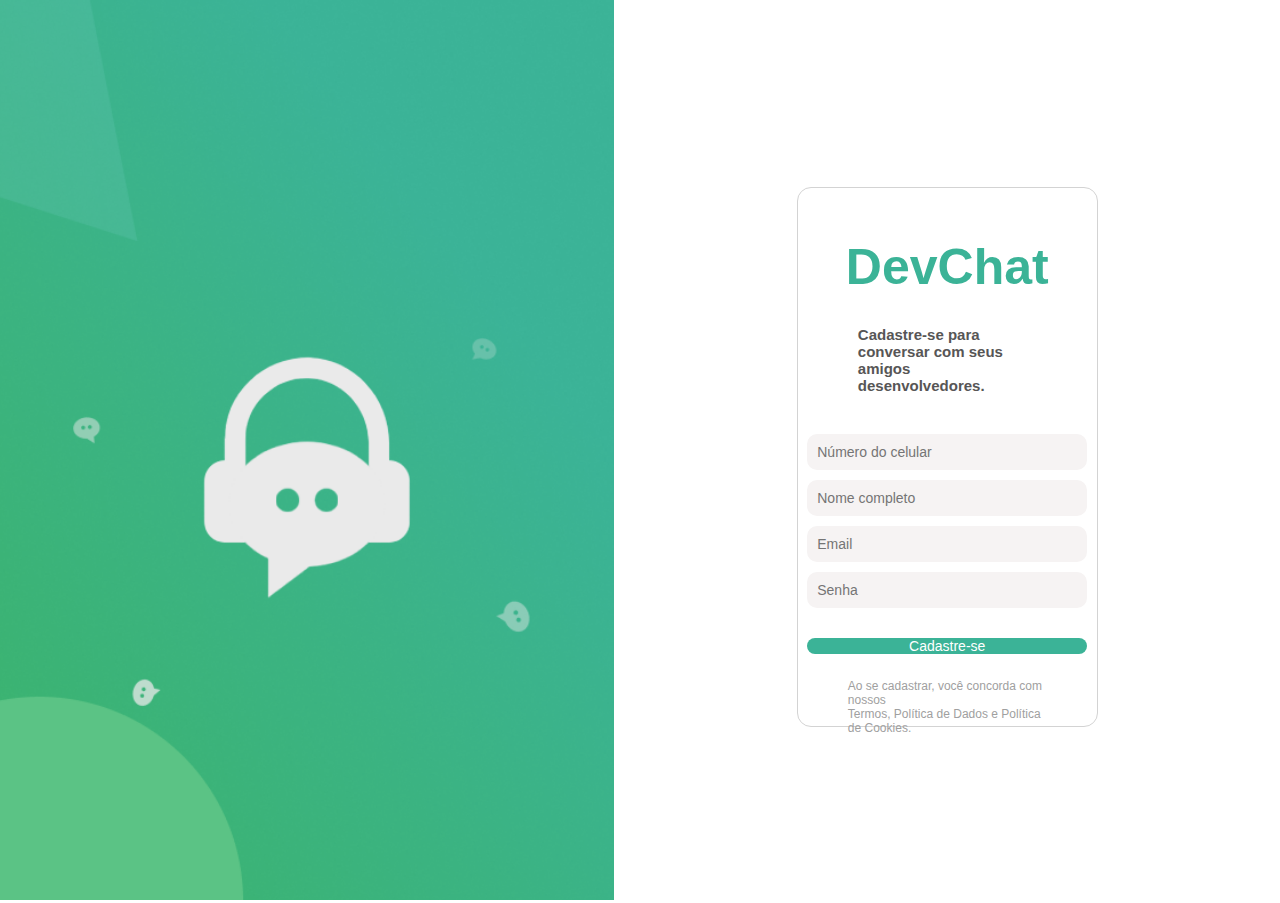
==== cadastro.html @ 74e1bdc4 "att front end bea" ====
<!DOCTYPE html>
<html lang="en">
<head>
    <meta charset="UTF-8">
    <meta name="viewport" content="width=device-width, initial-scale=1.0">
    <link rel="shortcut icon" href="insta.ico.ico" type="image/x-icon">
    <link rel="stylesheet" href="styles/cadastro.css">
    <title>DevChat</title>
</head>
<body>
    <aside>
        <img src="logoDevChat" alt="">
    </aside>
    <main class="cadastro">
        <div class="dados">
            <p class="palavra-devchat">DevChat</p>
            <p class="frase-cadastro">Cadastre-se para conversar com seus amigos desenvolvedores.</p>
            <input class="campos" type="text" placeholder="Número do celular">
            <input class="campos" type="text" placeholder="Nome completo">
            <input class="campos" type="email" placeholder="Email">
            <input class="campos" type="password" placeholder="Senha" required>
            <button class="button-cadastrar"><a href="">Cadastre-se</a></button>
            <p class="termos"> Ao se cadastrar, você concorda com nossos<br>Termos, Política de Dados e Política de Cookies.</p>
        </div>
    </main>
</body>
</html>
---- styles/cadastro.css ----
* {
  padding: 0;
  margin: 0;
  box-sizing: border-box;
  text-decoration: none;
  font-family: sans-serif;
  font-size: 14px;
}

body {
  display: flex;
  align-items: stretch;
  height: 100vh;
  margin: 0;
}

aside img {
  height: 100vh;
  align-self: center;
}

main {
  flex: 7;
  padding: 0 32px;
  display: flex;
  align-items: center;
  justify-content: center;
  flex-direction: column;
}

.cadastro {
  display: flex;
  align-items: center;
  justify-content: center;
  width: 20%;
  height: 100vh;
}

.dados {
    border: 1px solid lightgray;
    margin-top: 1rem;
    border-radius: 1rem;
    padding: 50px;
    width: 50%;
    height: 60%;
    display: flex;
    flex-direction: column;
    align-items: center;
}

.palavra-devchat {
  color: #3bb397;
  font-family: Verdana, Geneva, Tahoma, sans-serif;
  font-size: 50px;
  font-weight: bold;
  margin-bottom: 20px;
}

.frase-cadastro {
    padding: 10px;
    color: rgb(87, 86, 86);
    font-family: Verdana, Geneva, Tahoma, sans-serif;
    font-size: 15px;
    font-weight: bold;
    margin-bottom: 20px;
}

.campos {
  border: none;
  background-color: #f6f3f3;
  padding: 10px;
  border-radius: 10px;
  width: 280px;
  margin-top: 10px;
}

.button-cadastrar {
  border: none;
  background-color: #3bb397;
  display: flex;
  justify-content: center;
  align-items: center;
  border-radius: 10px;
  width: 280px;
  height: 35px;
  margin-top: 30px;
}

.button-cadastrar a {
  color: #ffffff;
  text-decoration: none;
}

.termos {
  color: rgb(160, 160, 160);
  font-size: 12px;
  margin-top: 25px;
}
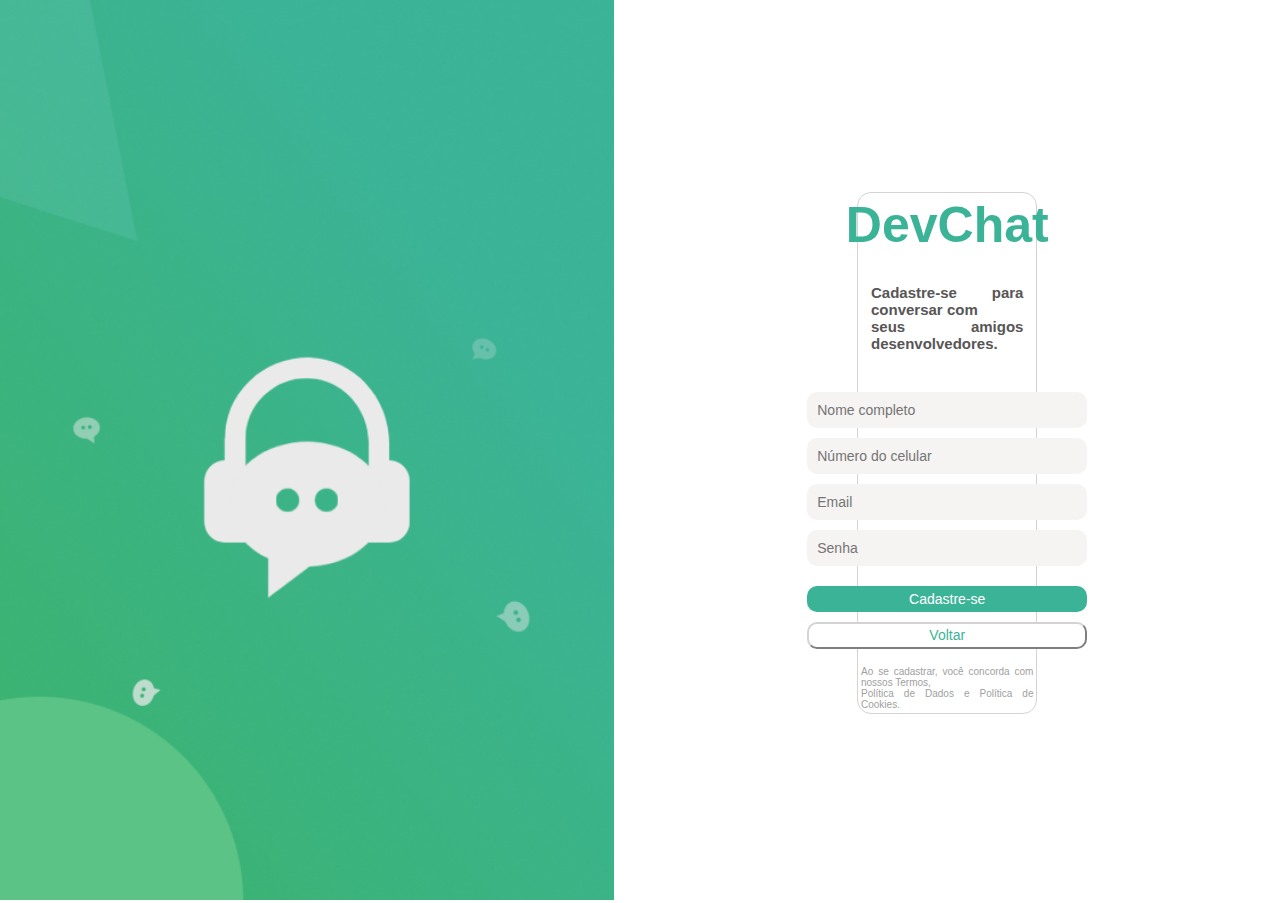
==== commit 4b486281: "att front" ====
--- a/cadastro.html
+++ b/cadastro.html
@@ -14,13 +14,14 @@
     <main class="cadastro">
         <div class="dados">
             <p class="palavra-devchat">DevChat</p>
-            <p class="frase-cadastro">Cadastre-se para conversar com seus amigos desenvolvedores.</p>
+            <p class="frase-cadastro">Cadastre-se para conversar com <br>seus amigos desenvolvedores.</p>
+            <input class="campos" type="text" placeholder="Nome completo">
             <input class="campos" type="text" placeholder="Número do celular">
-            <input class="campos" type="text" placeholder="Nome completo">
             <input class="campos" type="email" placeholder="Email">
             <input class="campos" type="password" placeholder="Senha" required>
             <button class="button-cadastrar"><a href="">Cadastre-se</a></button>
-            <p class="termos"> Ao se cadastrar, você concorda com nossos<br>Termos, Política de Dados e Política de Cookies.</p>
+            <button class="button-voltar"><a href="home.html">Voltar</a></button>
+            <p class="termos"> Ao se cadastrar, você concorda com nossos Termos,<br> Política de Dados e Política de Cookies.</p>
         </div>
     </main>
 </body>
--- a/styles/cadastro.css
+++ b/styles/cadastro.css
@@ -40,13 +40,14 @@
     border: 1px solid lightgray;
     margin-top: 1rem;
     border-radius: 1rem;
-    padding: 50px;
-    width: 50%;
-    height: 60%;
+    padding: 0.5%;
+    width: 30%;
+    height: 58%;
     display: flex;
     flex-direction: column;
     align-items: center;
-}
+    margin-top: 1%;
+  }
 
 .palavra-devchat {
   color: #3bb397;
@@ -63,6 +64,7 @@
     font-size: 15px;
     font-weight: bold;
     margin-bottom: 20px;
+    text-align: justify;
 }
 
 .campos {
@@ -83,7 +85,7 @@
   border-radius: 10px;
   width: 280px;
   height: 35px;
-  margin-top: 30px;
+  margin-top: 20px;
 }
 
 .button-cadastrar a {
@@ -91,8 +93,27 @@
   text-decoration: none;
 }
 
+.button-voltar {
+background-color: #ffffff;
+border-radius: 10px;
+border-color: lightgray;
+display: flex;
+justify-content: center;
+align-items: center;
+width: 280px;
+height: 35px;
+margin-top: 10px
+
+}
+
+.button-voltar a {
+  color: #3bb397;
+  text-decoration: none;
+}
+
 .termos {
   color: rgb(160, 160, 160);
-  font-size: 12px;
-  margin-top: 25px;
+  font-size: 10px;
+  margin-top: 10%;
+  text-align: justify;
 }
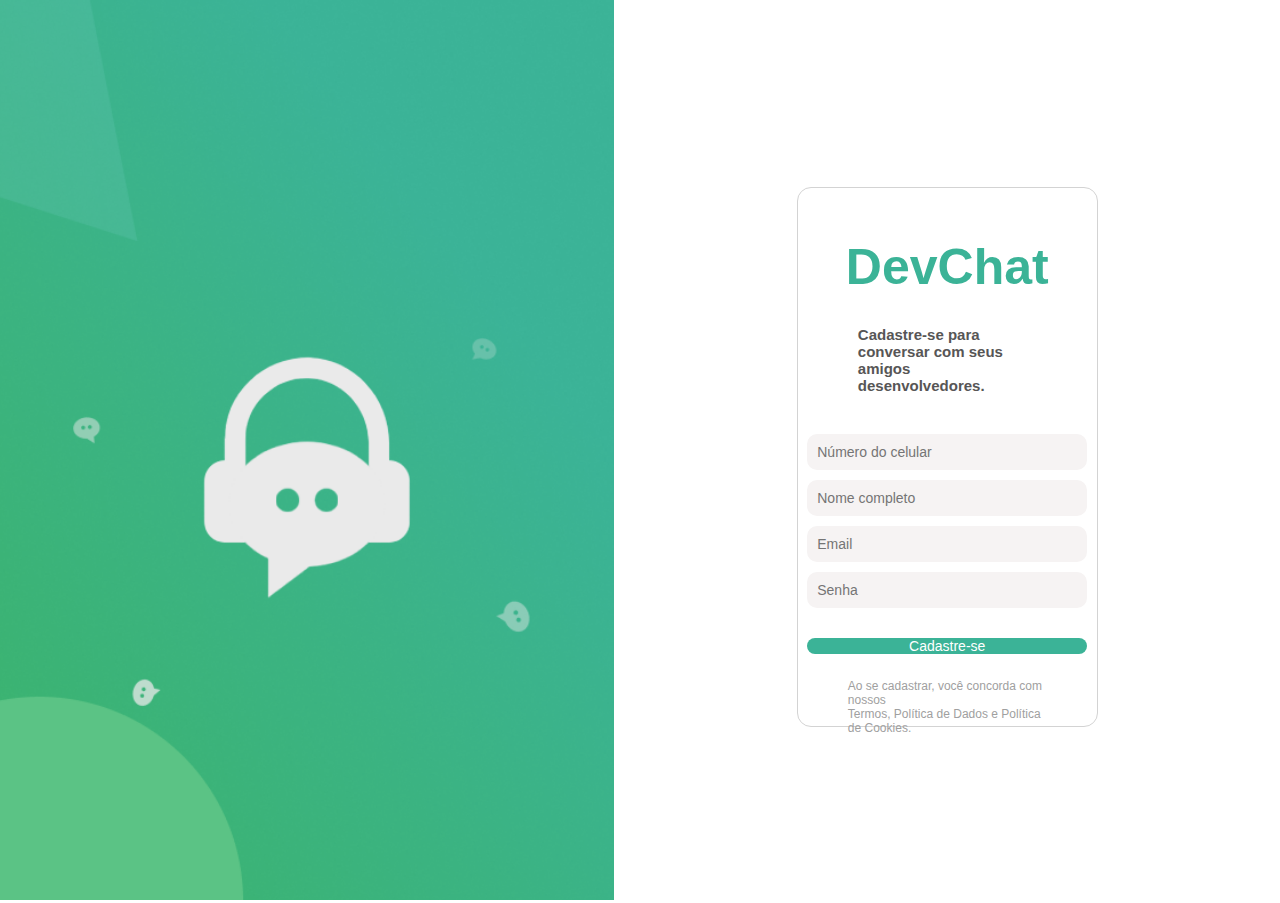
==== commit 4e6444f0: "Primeiras alterações na página home.html" ====
--- a/cadastro.html
+++ b/cadastro.html
@@ -1,28 +1,27 @@
 <!DOCTYPE html>
-<html lang="en">
+<html lang="pt-br">
 <head>
     <meta charset="UTF-8">
     <meta name="viewport" content="width=device-width, initial-scale=1.0">
     <link rel="shortcut icon" href="insta.ico.ico" type="image/x-icon">
-    <link rel="stylesheet" href="styles/cadastro.css">
+    <link rel="stylesheet" href="css/cadastro.css">
     <title>DevChat</title>
 </head>
-<body>
-    <aside>
-        <img src="logoDevChat" alt="">
-    </aside>
-    <main class="cadastro">
-        <div class="dados">
-            <p class="palavra-devchat">DevChat</p>
-            <p class="frase-cadastro">Cadastre-se para conversar com <br>seus amigos desenvolvedores.</p>
-            <input class="campos" type="text" placeholder="Nome completo">
-            <input class="campos" type="text" placeholder="Número do celular">
-            <input class="campos" type="email" placeholder="Email">
-            <input class="campos" type="password" placeholder="Senha" required>
-            <button class="button-cadastrar"><a href="">Cadastre-se</a></button>
-            <button class="button-voltar"><a href="home.html">Voltar</a></button>
-            <p class="termos"> Ao se cadastrar, você concorda com nossos Termos,<br> Política de Dados e Política de Cookies.</p>
-        </div>
-    </main>
-</body>
-</html>+    <body>
+        <aside>
+            <img src="img/logoDevChat.png" alt="">
+        </aside>
+        <main class="cadastro">
+            <div class="dados">
+                <p class="palavra-devchat">DevChat</p>
+                <p class="frase-cadastro">Cadastre-se para conversar com seus amigos desenvolvedores.</p>
+                <input class="campos" type="text" placeholder="Número do celular">
+                <input class="campos" type="text" placeholder="Nome completo">
+                <input class="campos" type="email" placeholder="Email">
+                <input class="campos" type="password" placeholder="Senha" required>
+                <button class="button-cadastrar"><a href="">Cadastre-se</a></button>
+                <p class="termos"> Ao se cadastrar, você concorda com nossos<br>Termos, Política de Dados e Política de Cookies.</p>
+            </div>
+        </main>
+    </body>
+</html>
--- a/css/cadastro.css
+++ b/css/cadastro.css
@@ -0,0 +1,98 @@
+* {
+  padding: 0;
+  margin: 0;
+  box-sizing: border-box;
+  text-decoration: none;
+  font-family: sans-serif;
+  font-size: 14px;
+}
+
+body {
+  display: flex;
+  align-items: stretch;
+  height: 100vh;
+  margin: 0;
+}
+
+aside img {
+  height: 100vh;
+  align-self: center;
+}
+
+main {
+  flex: 7;
+  padding: 0 32px;
+  display: flex;
+  align-items: center;
+  justify-content: center;
+  flex-direction: column;
+}
+
+.cadastro {
+  display: flex;
+  align-items: center;
+  justify-content: center;
+  width: 20%;
+  height: 100vh;
+}
+
+.dados {
+    border: 1px solid lightgray;
+    margin-top: 1rem;
+    border-radius: 1rem;
+    padding: 50px;
+    width: 50%;
+    height: 60%;
+    display: flex;
+    flex-direction: column;
+    align-items: center;
+}
+
+.palavra-devchat {
+  color: #3bb397;
+  font-family: Verdana, Geneva, Tahoma, sans-serif;
+  font-size: 50px;
+  font-weight: bold;
+  margin-bottom: 20px;
+}
+
+.frase-cadastro {
+    padding: 10px;
+    color: rgb(87, 86, 86);
+    font-family: Verdana, Geneva, Tahoma, sans-serif;
+    font-size: 15px;
+    font-weight: bold;
+    margin-bottom: 20px;
+}
+
+.campos {
+  border: none;
+  background-color: #f6f3f3;
+  padding: 10px;
+  border-radius: 10px;
+  width: 280px;
+  margin-top: 10px;
+}
+
+.button-cadastrar {
+  border: none;
+  background-color: #3bb397;
+  display: flex;
+  justify-content: center;
+  align-items: center;
+  border-radius: 10px;
+  width: 280px;
+  height: 35px;
+  margin-top: 30px;
+}
+
+.button-cadastrar a {
+  color: #ffffff;
+  text-decoration: none;
+}
+
+.termos {
+  color: rgb(160, 160, 160);
+  font-size: 12px;
+  margin-top: 25px;
+}
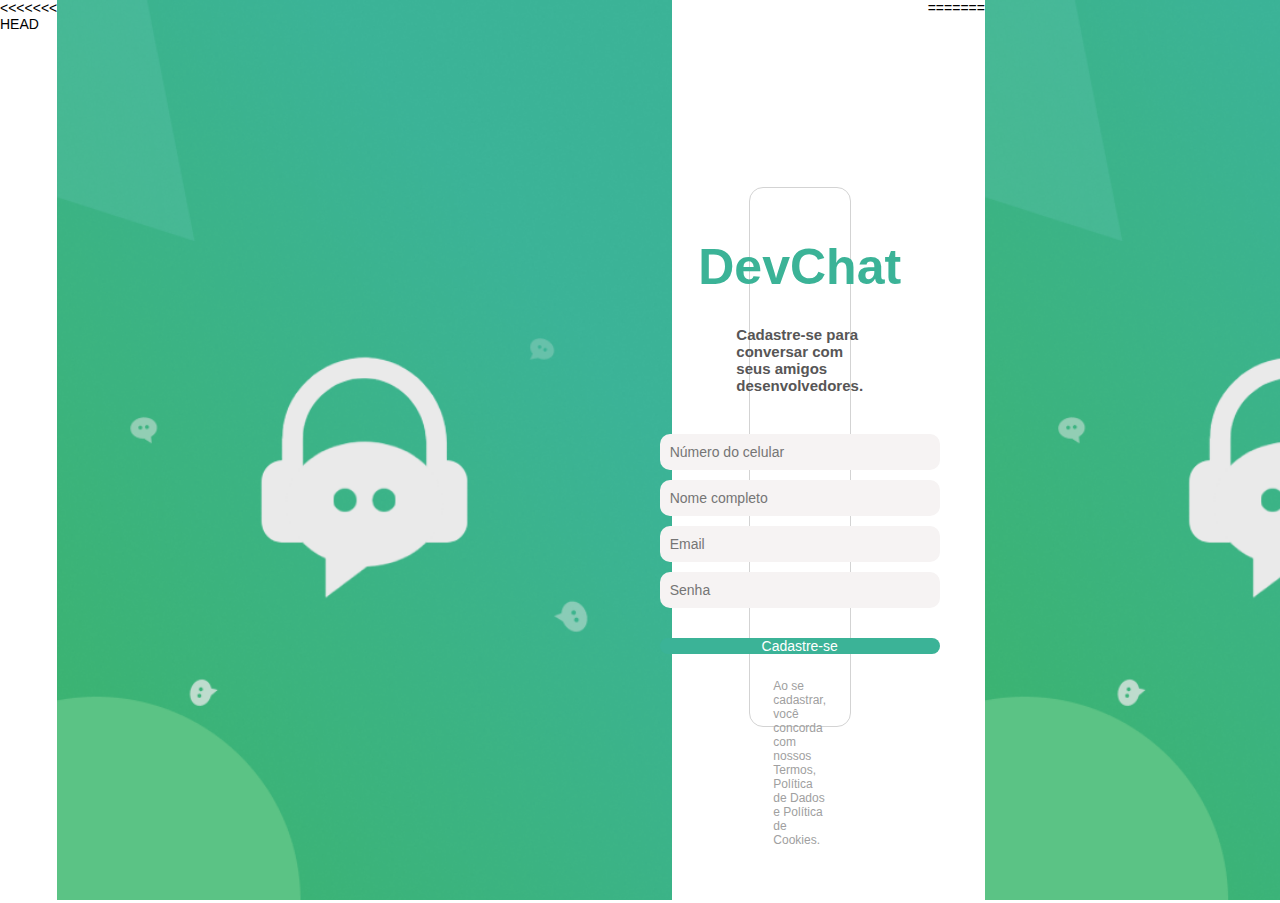
==== commit 1f38224f: "Merge branch 'main' of https://github.com/thaistlsantos/ProjetoDevOps_FIT" ====
--- a/cadastro.html
+++ b/cadastro.html
@@ -7,10 +7,12 @@
     <link rel="stylesheet" href="css/cadastro.css">
     <title>DevChat</title>
 </head>
+<<<<<<< HEAD
     <body>
-        <aside>
-            <img src="img/logoDevChat.png" alt="">
+        <aside class="logo-art">
+            <img src="img/logoDevChat.png" alt="Chat com fone de ouvido">
         </aside>
+
         <main class="cadastro">
             <div class="dados">
                 <p class="palavra-devchat">DevChat</p>
@@ -25,3 +27,24 @@
         </main>
     </body>
 </html>
+=======
+<body>
+    <aside>
+        <img src="logoDevChat" alt="">
+    </aside>
+    <main class="cadastro">
+        <div class="dados">
+            <p class="palavra-devchat">DevChat</p>
+            <p class="frase-cadastro">Cadastre-se para conversar com <br>seus amigos desenvolvedores.</p>
+            <input class="campos" type="text" placeholder="Nome completo">
+            <input class="campos" type="text" placeholder="Número do celular">
+            <input class="campos" type="email" placeholder="Email">
+            <input class="campos" type="password" placeholder="Senha" required>
+            <button class="button-cadastrar"><a href="">Cadastre-se</a></button>
+            <button class="button-voltar"><a href="home.html">Voltar</a></button>
+            <p class="termos"> Ao se cadastrar, você concorda com nossos Termos,<br> Política de Dados e Política de Cookies.</p>
+        </div>
+    </main>
+</body>
+</html>
+>>>>>>> 4d1d9102988482138bfb28e9962a6735439e53d2
--- a/css/cadastro.css
+++ b/css/cadastro.css
@@ -37,15 +37,15 @@
 }
 
 .dados {
-    border: 1px solid lightgray;
-    margin-top: 1rem;
-    border-radius: 1rem;
-    padding: 50px;
-    width: 50%;
-    height: 60%;
-    display: flex;
-    flex-direction: column;
-    align-items: center;
+  border: 1px solid lightgray;
+  margin-top: 1rem;
+  border-radius: 1rem;
+  padding: 50px;
+  width: 50%;
+  height: 60%;
+  display: flex;
+  flex-direction: column;
+  align-items: center;
 }
 
 .palavra-devchat {
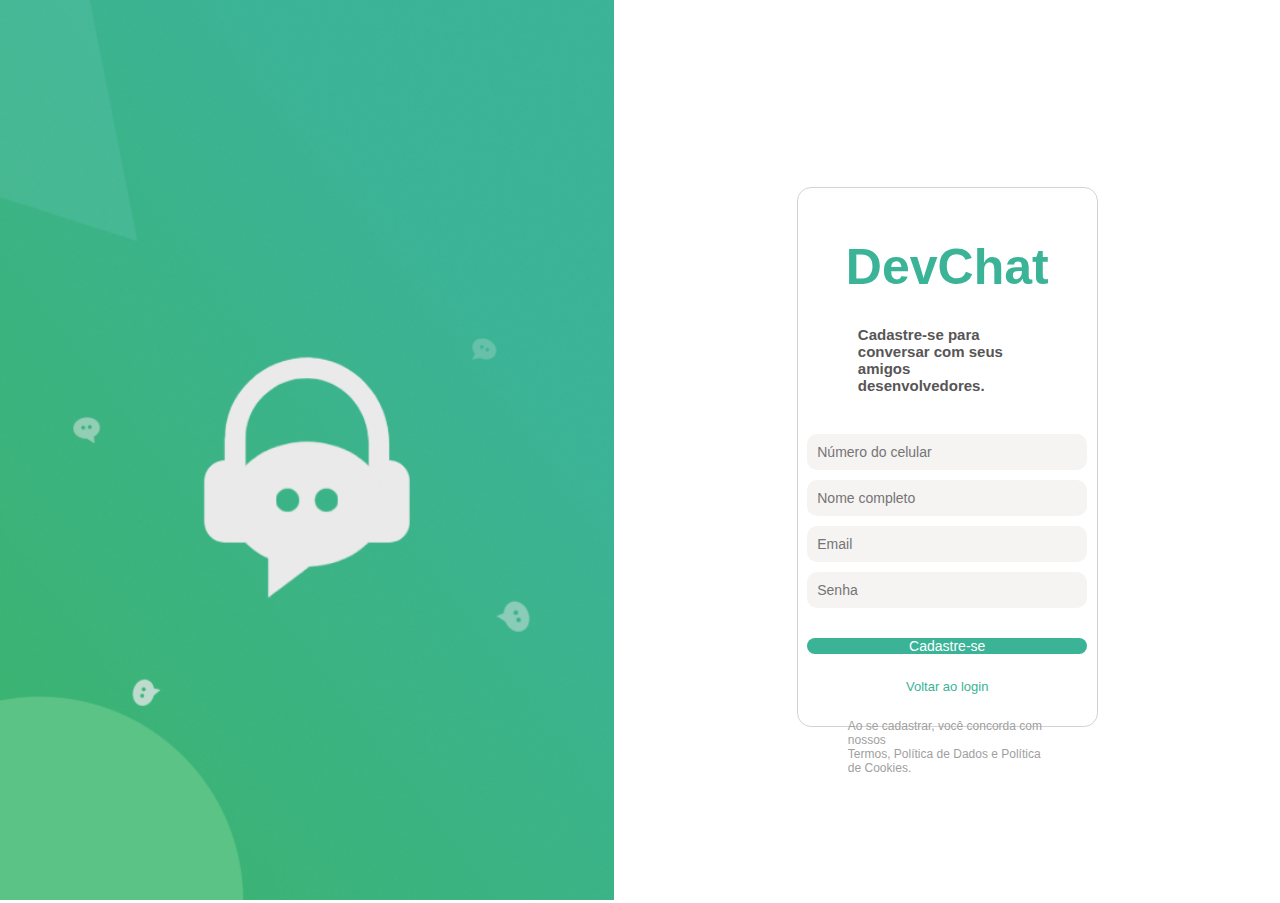
==== commit 91b04d30: "atz" ====
--- a/cadastro.html
+++ b/cadastro.html
@@ -7,7 +7,6 @@
     <link rel="stylesheet" href="css/cadastro.css">
     <title>DevChat</title>
 </head>
-<<<<<<< HEAD
     <body>
         <aside class="logo-art">
             <img src="img/logoDevChat.png" alt="Chat com fone de ouvido">
@@ -22,29 +21,9 @@
                 <input class="campos" type="email" placeholder="Email">
                 <input class="campos" type="password" placeholder="Senha" required>
                 <button class="button-cadastrar"><a href="">Cadastre-se</a></button>
+                <a class="voltar-login" href="home.html">Voltar ao login</a>
                 <p class="termos"> Ao se cadastrar, você concorda com nossos<br>Termos, Política de Dados e Política de Cookies.</p>
             </div>
         </main>
     </body>
 </html>
-=======
-<body>
-    <aside>
-        <img src="logoDevChat" alt="">
-    </aside>
-    <main class="cadastro">
-        <div class="dados">
-            <p class="palavra-devchat">DevChat</p>
-            <p class="frase-cadastro">Cadastre-se para conversar com <br>seus amigos desenvolvedores.</p>
-            <input class="campos" type="text" placeholder="Nome completo">
-            <input class="campos" type="text" placeholder="Número do celular">
-            <input class="campos" type="email" placeholder="Email">
-            <input class="campos" type="password" placeholder="Senha" required>
-            <button class="button-cadastrar"><a href="">Cadastre-se</a></button>
-            <button class="button-voltar"><a href="home.html">Voltar</a></button>
-            <p class="termos"> Ao se cadastrar, você concorda com nossos Termos,<br> Política de Dados e Política de Cookies.</p>
-        </div>
-    </main>
-</body>
-</html>
->>>>>>> 4d1d9102988482138bfb28e9962a6735439e53d2
--- a/css/cadastro.css
+++ b/css/cadastro.css
@@ -96,3 +96,12 @@
   font-size: 12px;
   margin-top: 25px;
 }
+
+.voltar-login {
+  text-decoration: none;
+  color: #3bb397;
+  font-family: Verdana, Geneva, Tahoma, sans-serif;
+  font-size: 13px;
+  margin-top: 25px;
+}
+
